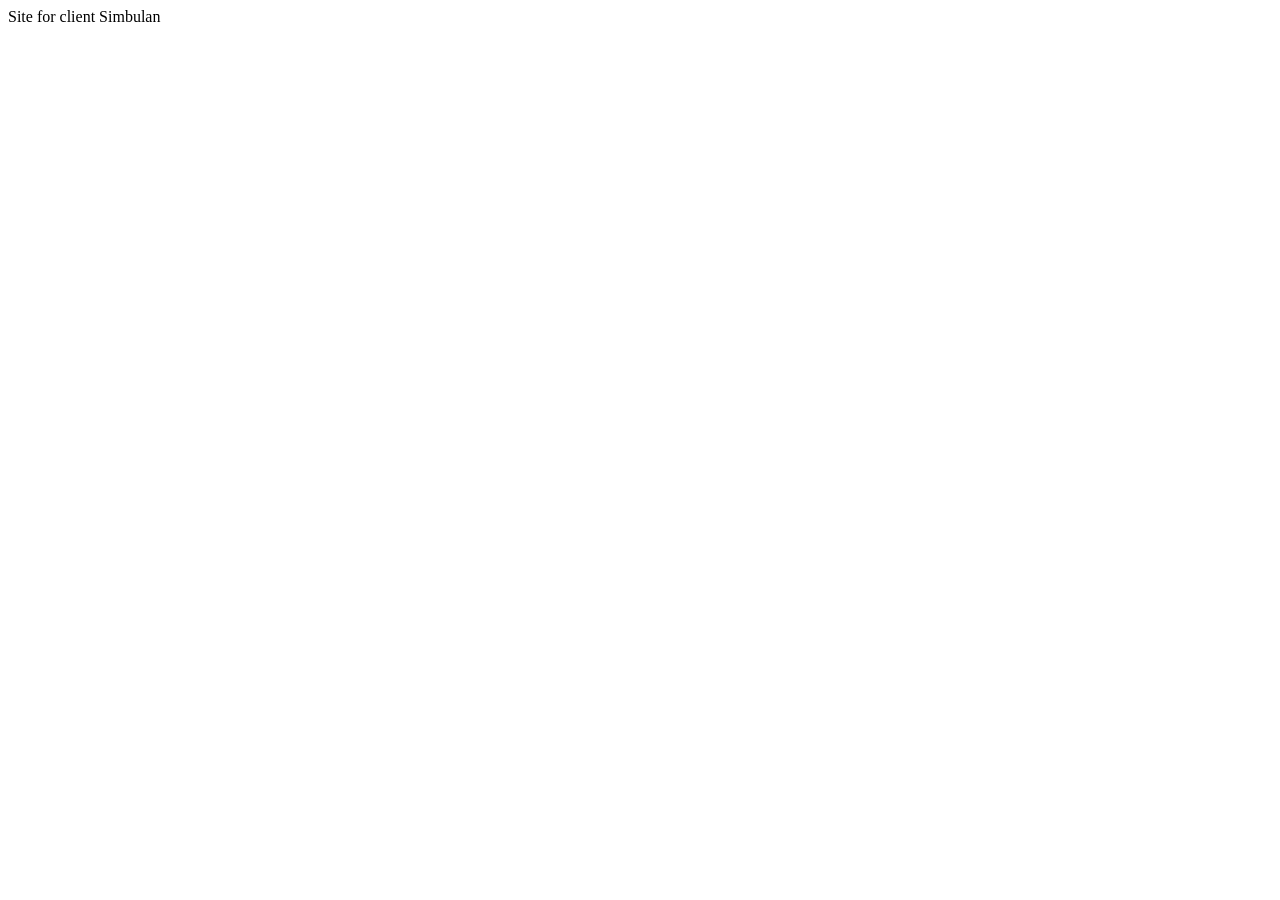
==== index.html @ 0fe09e67 "Created the homepage starter" ====
<!DOCTYPE html>
<html lang="en">
<head>
    <meta charset="UTF-8">
    <meta name="viewport" content="width=device-width, initial-scale=1.0">
    <title>Document</title>
</head>
<body>
    Site for client Simbulan
</body>
</html>
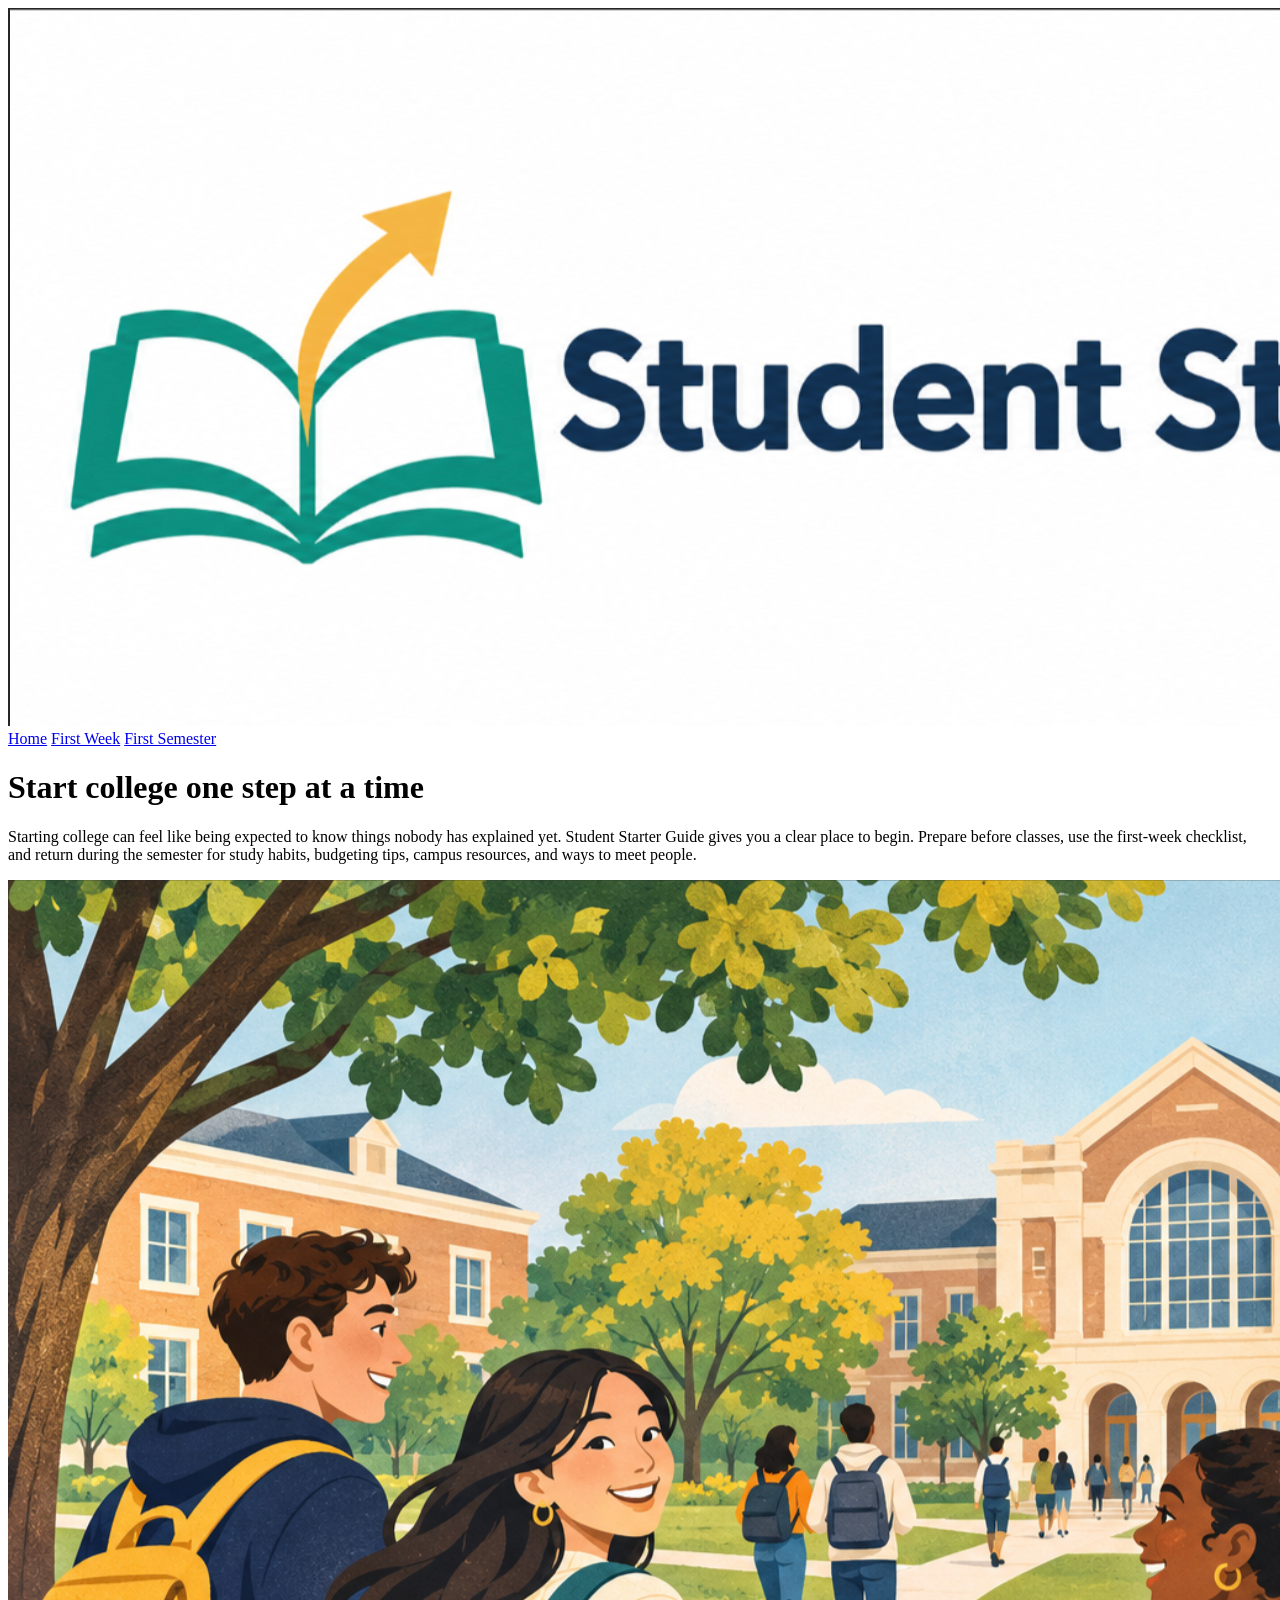
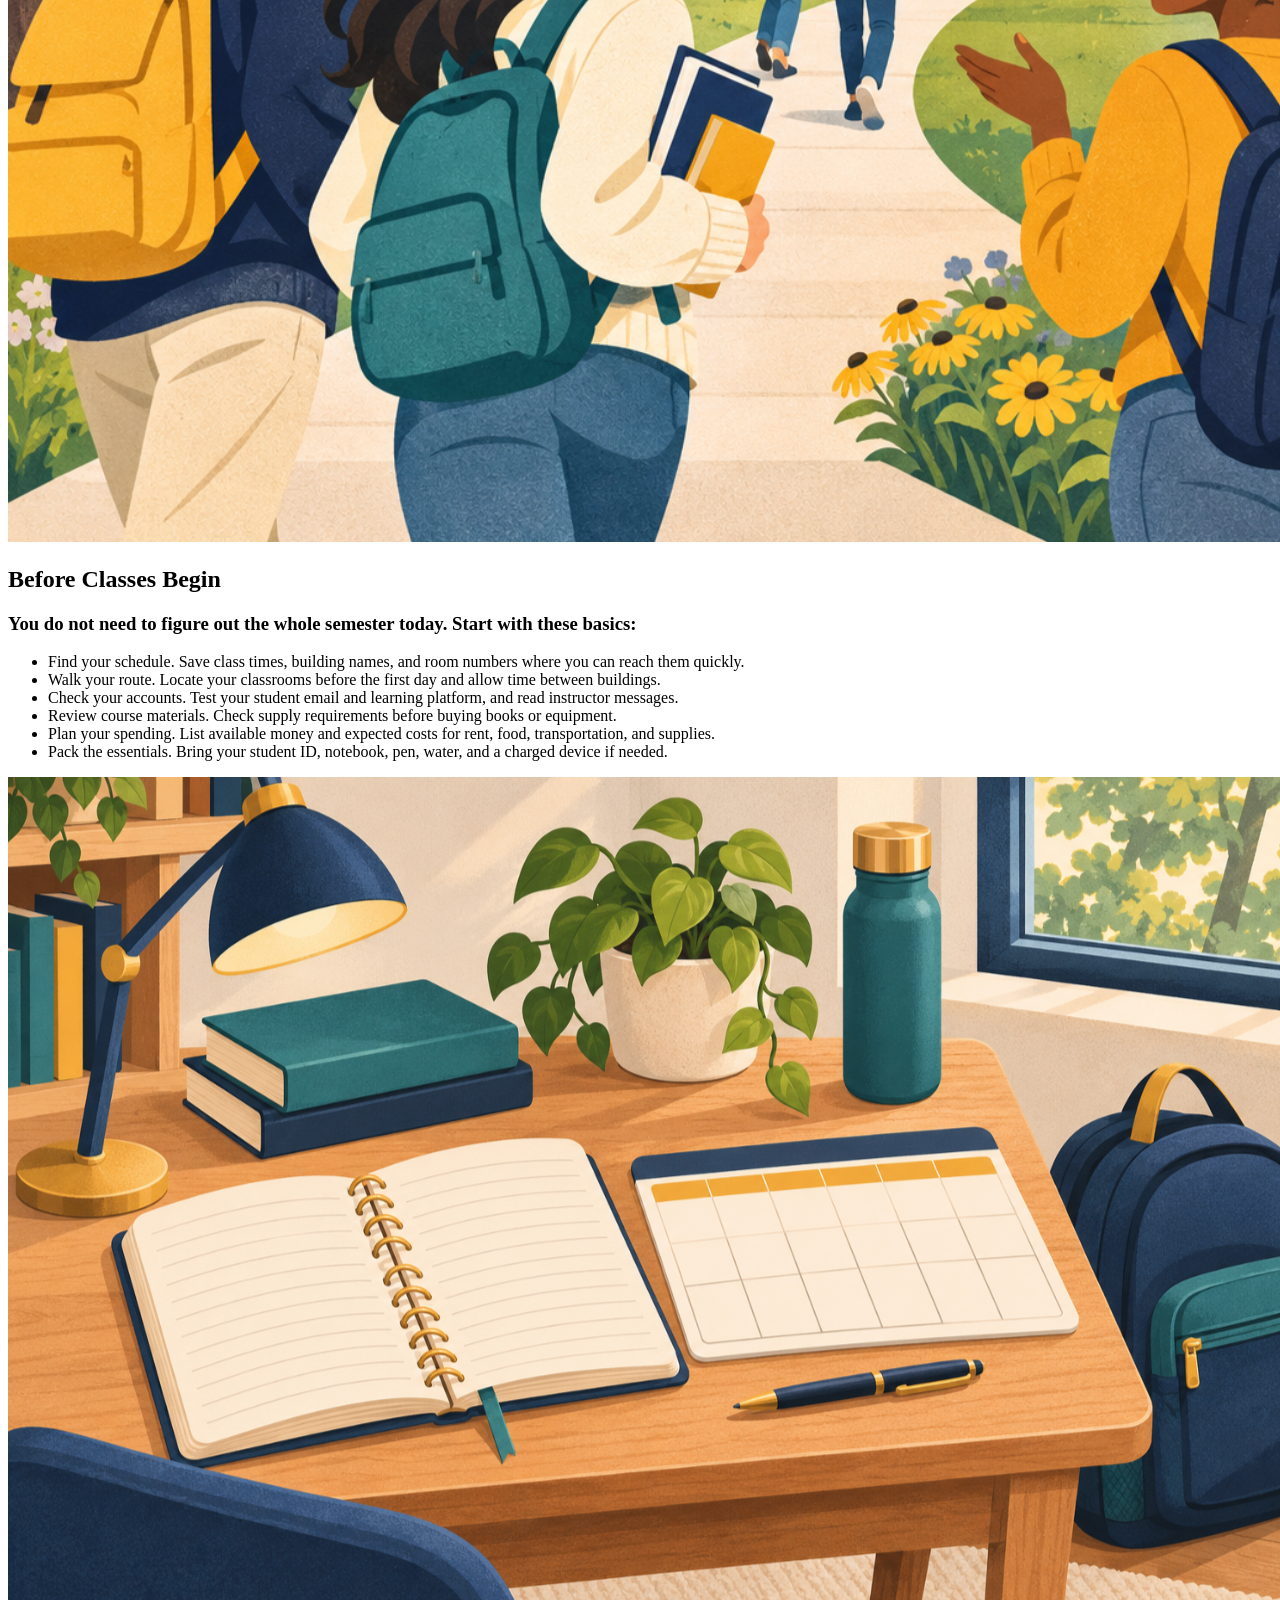
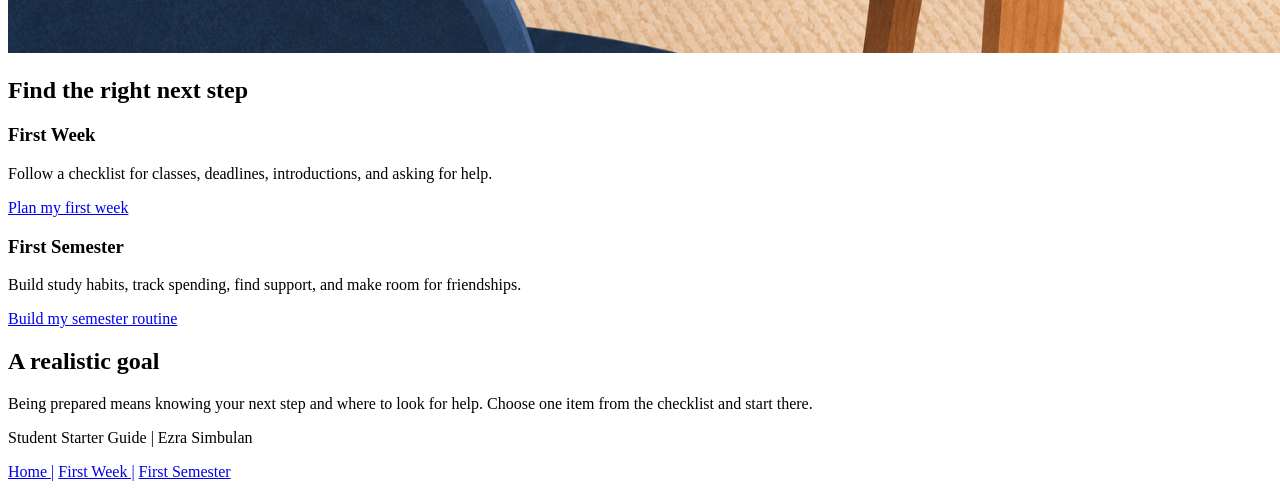
==== commit 55f3f03f: "main html" ====
--- a/index.html
+++ b/index.html
@@ -3,9 +3,64 @@
 <head>
     <meta charset="UTF-8">
     <meta name="viewport" content="width=device-width, initial-scale=1.0">
-    <title>Document</title>
+    <title>Ezra Simbulan Home Page</title>
+    <link rel="stylesheet" href="styles.css">
 </head>
 <body>
-    Site for client Simbulan
+    <div id="content">
+        <header>
+            <a href="index.html">
+                <img class="logo" src="images/student-starter-guide-logo.png" alt="Student Starter Guide Home">
+            </a>
+            <nav>
+                <a href="index.html">Home</a>
+                <a href="first-week.html">First Week</a>
+                <a href="first-semester.html">First Semester</a>
+            </nav>
+        </header>
+        <main id="home">
+            <div class="main-header">
+                <h1>Start college one step at a time</h1>
+                <p>Starting college can feel like being expected to know things nobody has explained yet. Student Starter Guide gives you a clear place to begin. Prepare before classes, use the first-week checklist, and return during the semester for study habits, budgeting tips, campus resources, and ways to meet people. </p>
+            </div>
+            <img class="campus-arrival" src="images/campus-arrival.png" alt="Students carrying backpacks toward college buildings">
+            <section id="list">
+                <h2>Before Classes Begin</h2>
+                <h3>You do not need to figure out the whole semester today. Start with these basics: </h3>
+                 <ul class="before-classes-checklist">
+                    <li>Find your schedule. Save class times, building names, and room numbers where you can reach them quickly. </li>
+                    <li>Walk your route. Locate your classrooms before the first day and allow time between buildings. </li>
+                    <li>Check your accounts. Test your student email and learning platform, and read instructor messages. </li>
+                    <li>Review course materials. Check supply requirements before buying books or equipment. </li>
+                    <li>Plan your spending. List available money and expected costs for rent, food, transportation, and supplies. </li>
+                    <li>Pack the essentials. Bring your student ID, notebook, pen, water, and a charged device if needed. </li>
+                </ul>
+                <img class="class-preparation" src="images/class-preparation.png" alt="Notebook, planner, pen, and backpack arranged for classes.">
+            </section>
+            <section id="page-links">
+                <h2>Find the right next step</h2>
+                <section id="first-week">
+                    <h3>First Week</h3>
+                    <p>Follow a checklist for classes, deadlines, introductions, and asking for help.</p>
+                    <a href="first-week.html">Plan my first week</a>
+                </section>
+                <section id="first-semester">
+                    <h3>First Semester</h3>
+                    <p>Build study habits, track spending, find support, and make room for friendships.</p>
+                    <a href="first-semester.html">Build my semester routine</a>
+                </section>
+            </section>
+            <div class="main-footer">
+                <h2>A realistic goal</h2>
+                <p>Being prepared means knowing your next step and where to look for help. Choose one item from the checklist and start there. </p>
+            </div>
+        </main>
+        <footer>
+            <p>Student Starter Guide | Ezra Simbulan</p>
+            <a href="index.html">Home |</a>
+            <a href="first-week.html"> First Week |</a>
+            <a href="first-semester.html"> First Semester</a>
+        </footer>
+    </div>
 </body>
 </html>
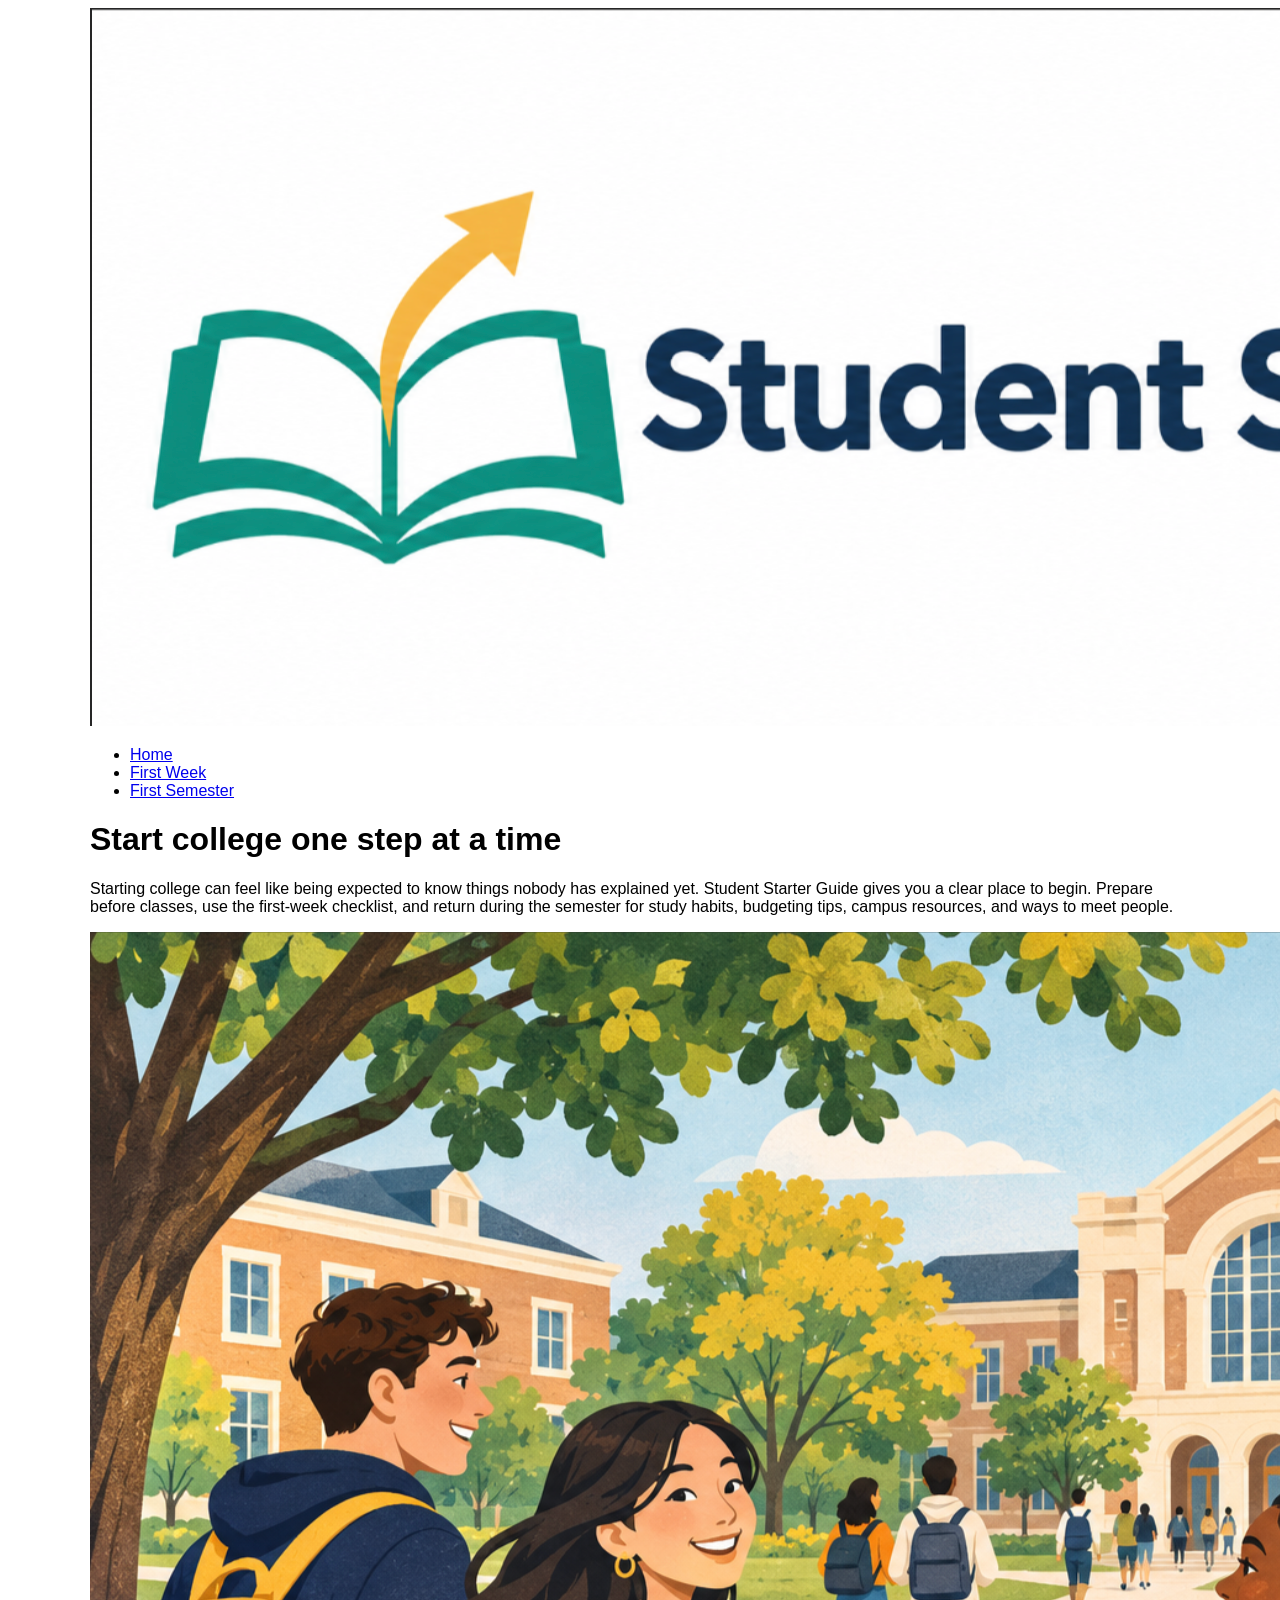
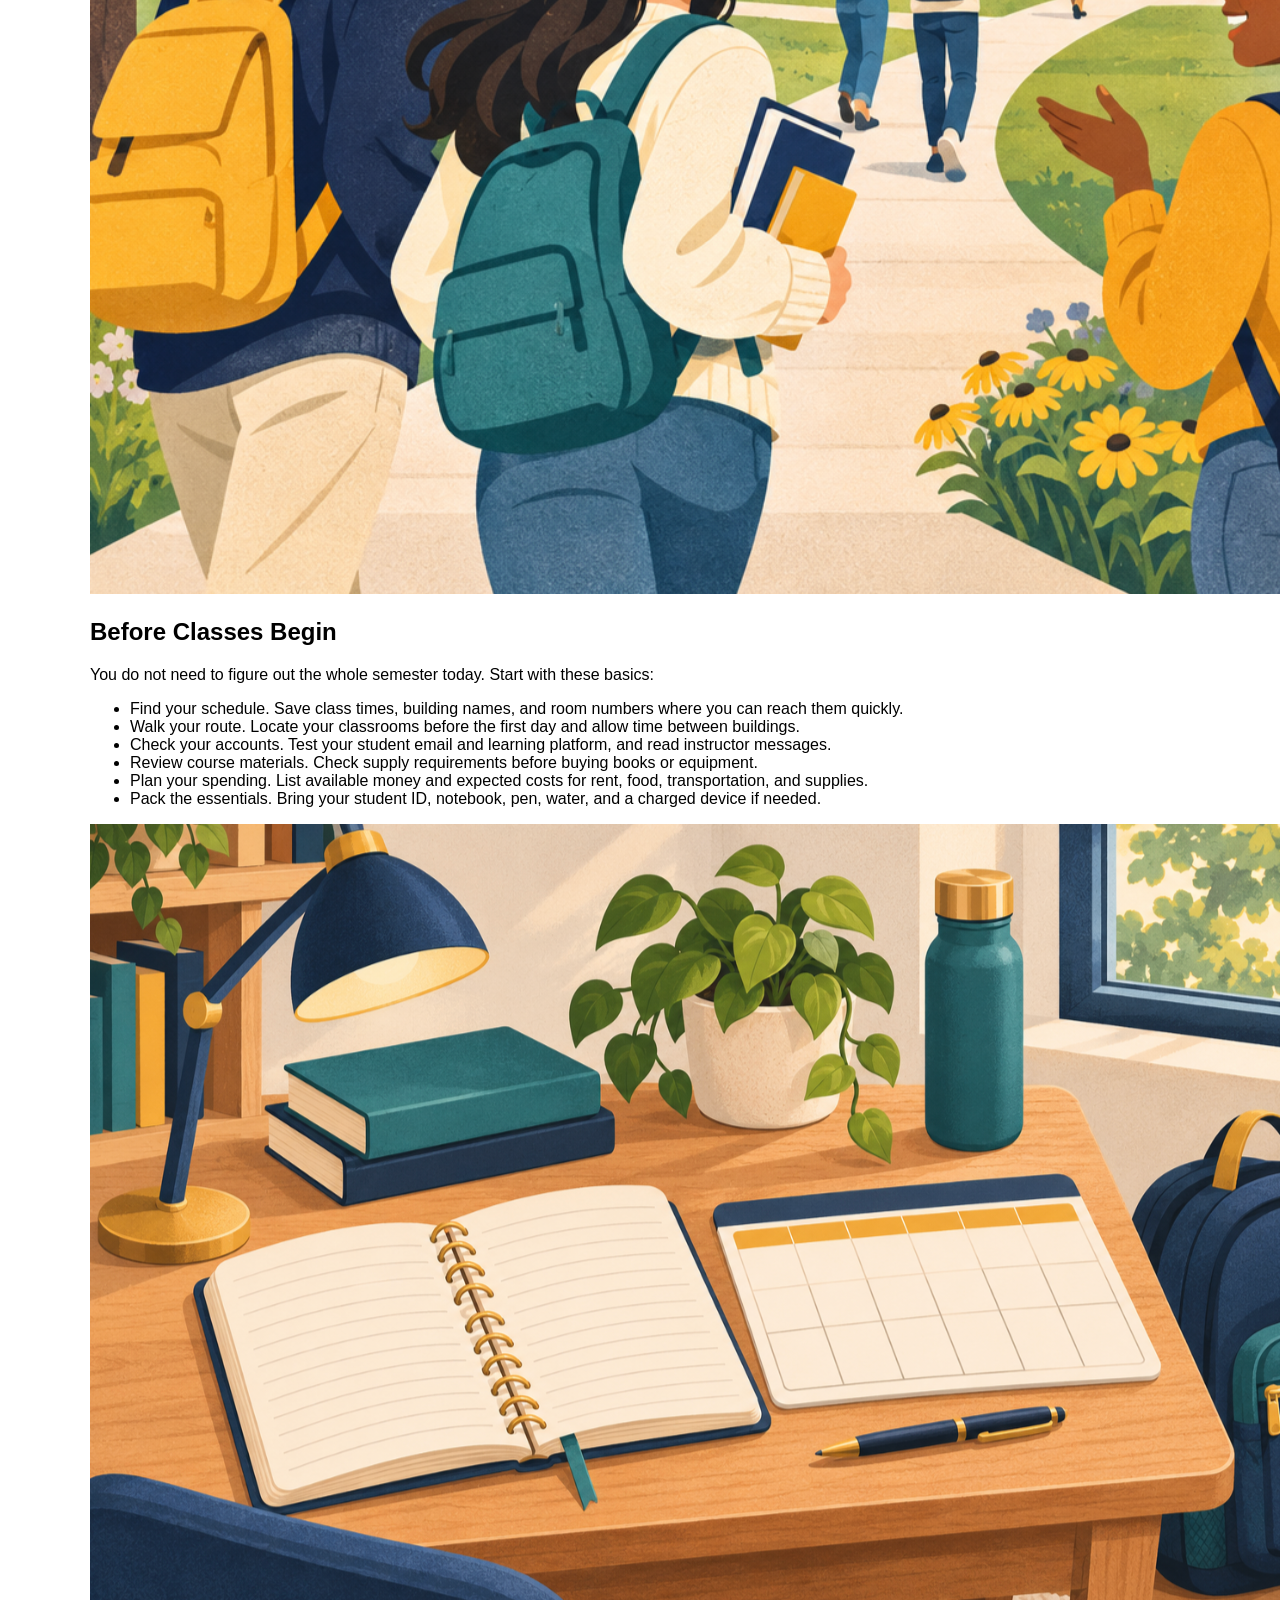
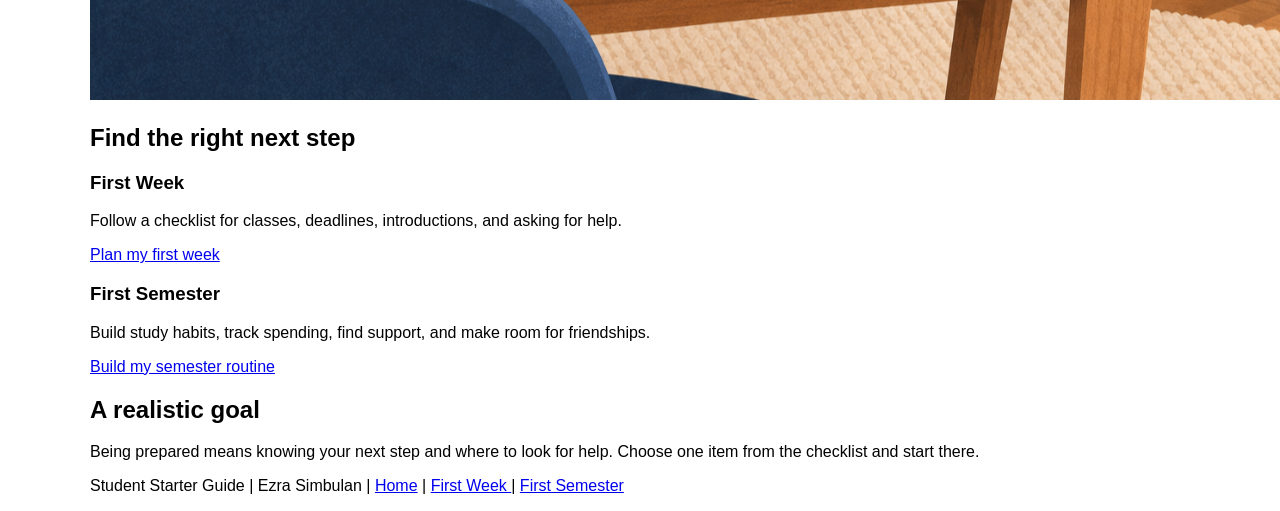
==== commit 62471277: "update html" ====
--- a/index.html
+++ b/index.html
@@ -4,19 +4,23 @@
     <meta charset="UTF-8">
     <meta name="viewport" content="width=device-width, initial-scale=1.0">
     <title>Ezra Simbulan Home Page</title>
-    <link rel="stylesheet" href="styles.css">
+    <link rel="stylesheet" href="styles/styles.css">
 </head>
 <body>
     <div id="content">
         <header>
-            <a href="index.html">
-                <img class="logo" src="images/student-starter-guide-logo.png" alt="Student Starter Guide Home">
-            </a>
-            <nav>
-                <a href="index.html">Home</a>
-                <a href="first-week.html">First Week</a>
-                <a href="first-semester.html">First Semester</a>
-            </nav>
+            <div class="header">
+                <a href="index.html">
+                    <img class="logo" src="images/student-starter-guide-logo.png" alt="Student Starter Guide home">
+                </a>
+                <nav class="nav" aria-label="Main navigation">
+                    <ul>
+                        <li><a href="index.html" aria-current="page">Home</a></li>
+                        <li><a href="first-week.html">First Week</a></li>
+                        <li><a href="first_semester/first-semester.html">First Semester</a></li>
+                    </ul>
+                </nav>
+            </div>
         </header>
         <main id="home">
             <div class="main-header">
@@ -26,7 +30,7 @@
             <img class="campus-arrival" src="images/campus-arrival.png" alt="Students carrying backpacks toward college buildings">
             <section id="list">
                 <h2>Before Classes Begin</h2>
-                <h3>You do not need to figure out the whole semester today. Start with these basics: </h3>
+                <p>You do not need to figure out the whole semester today. Start with these basics: </p>
                  <ul class="before-classes-checklist">
                     <li>Find your schedule. Save class times, building names, and room numbers where you can reach them quickly. </li>
                     <li>Walk your route. Locate your classrooms before the first day and allow time between buildings. </li>
@@ -47,19 +51,18 @@
                 <section id="first-semester">
                     <h3>First Semester</h3>
                     <p>Build study habits, track spending, find support, and make room for friendships.</p>
-                    <a href="first-semester.html">Build my semester routine</a>
+                    <a href="first_semester/first-semester.html">Build my semester routine</a>
                 </section>
             </section>
-            <div class="main-footer">
+            <section class="main-footer">
                 <h2>A realistic goal</h2>
                 <p>Being prepared means knowing your next step and where to look for help. Choose one item from the checklist and start there. </p>
-            </div>
+            </section>
         </main>
         <footer>
-            <p>Student Starter Guide | Ezra Simbulan</p>
-            <a href="index.html">Home |</a>
-            <a href="first-week.html"> First Week |</a>
-            <a href="first-semester.html"> First Semester</a>
+            <div class="site-footer">
+            <p>Student Starter Guide | Ezra Simbulan | <a href="index.html">Home</a> | <a href="first-week.html"> First Week </a> | <a href="first_semester/first-semester.html"> First Semester</a></p>
+            </div>
         </footer>
     </div>
 </body>
--- a/styles/styles.css
+++ b/styles/styles.css
@@ -0,0 +1,6 @@
+#content{
+    background-color: white;
+    max-width: 1100px;
+    margin: 0 auto;
+    font-family: Arial, sans-serif;
+}
